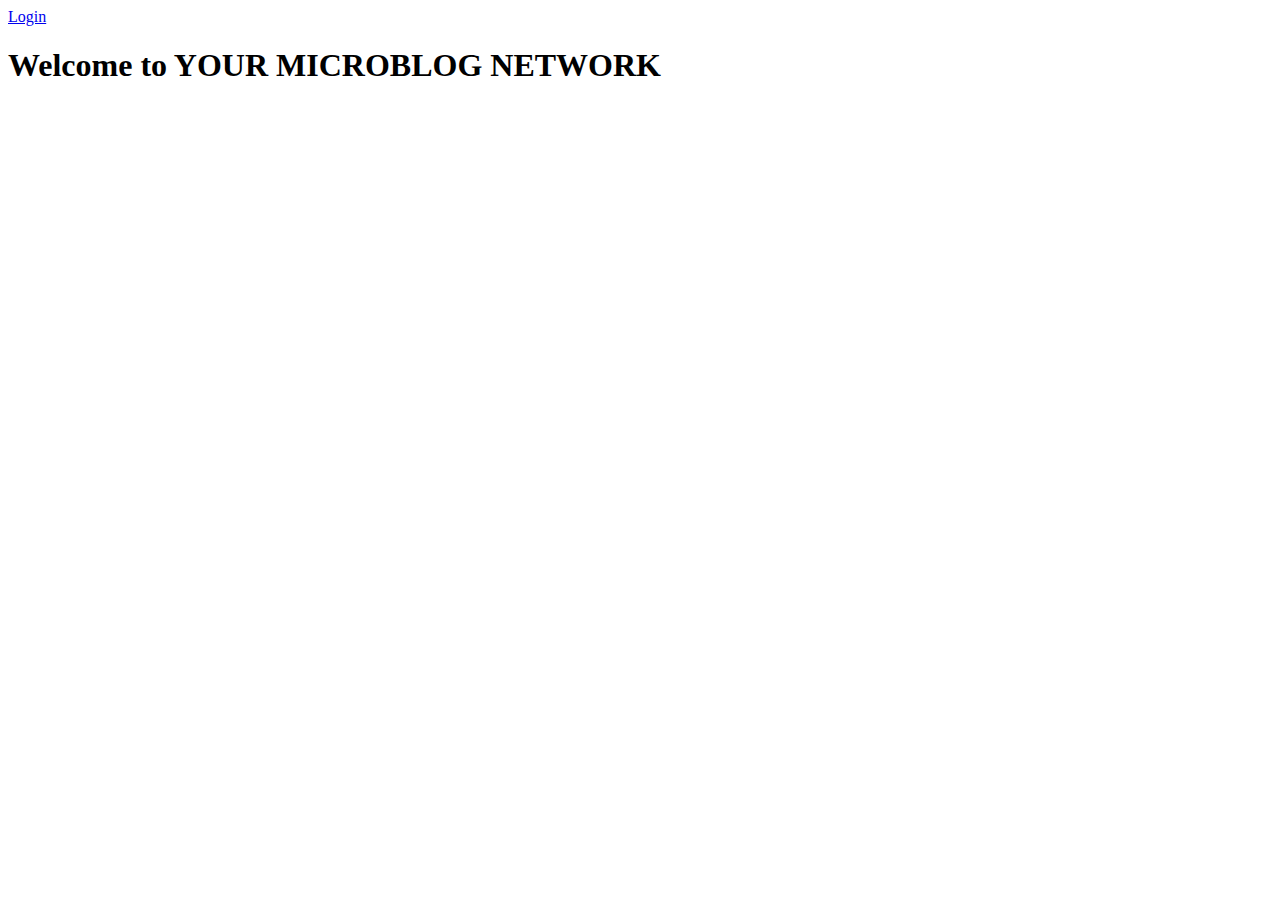
==== index.html @ 041b340e "Initial Commit" ====
<!DOCTYPE html>
<html lang="en">
  <head>
    <meta charset="UTF-8" />
    <meta http-equiv="X-UA-Compatible" content="IE=edge" />
    <meta name="viewport" content="width=device-width, initial-scale=1.0" />

    <!-- Global CSS (CSS rules you want applied to all pages) -->
    <link rel="stylesheet" href="global.css" />

    <!-- Page-specific CSS -->
    <link rel="stylesheet" href="index.css" />

    <title>Login to the Microblog Network!</title>
  </head>
  <body>
    <header>
      <nav>
        <span id="greetingSpan">Welcome </span>
        <a id="loginLink" href="account/login.html">Login</a>
      </nav>
    </header>

    <main>
      <h1>Welcome to YOUR MICROBLOG NETWORK</h1>
    </main>

    <footer></footer>

    <script src="account/auth.js"></script>
    <script>
      const loginLink = document.querySelector("#loginLink");
      const greetingSpan = document.querySelector("#greetingSpan");
      if (isLoggedIn() == true) {
        loginLink.style.display = "none";
      } else {
        greetingSpan.style.display = "none";
      }
    </script>
    <!-- Page-specific code -->

    <script src="index.js"></script>
  </body>
</html>
---- global.css ----
/* Global CSS for all pages */

* {
    /* Sizing helper: See Workbook 1b, page 2-33. */
    box-sizing: border-box;

    /* 
       Vizualization helper: While styling or debugging your HTML & CSS, 
       uncomment the rule below to see all the boxes on your page more
       clearly! (Remove this outline before submitting: users won't 
       want to see it!)
    */
    /* outline: 1px dotted red; */
}

:root {
    font-size: 1rem;
}
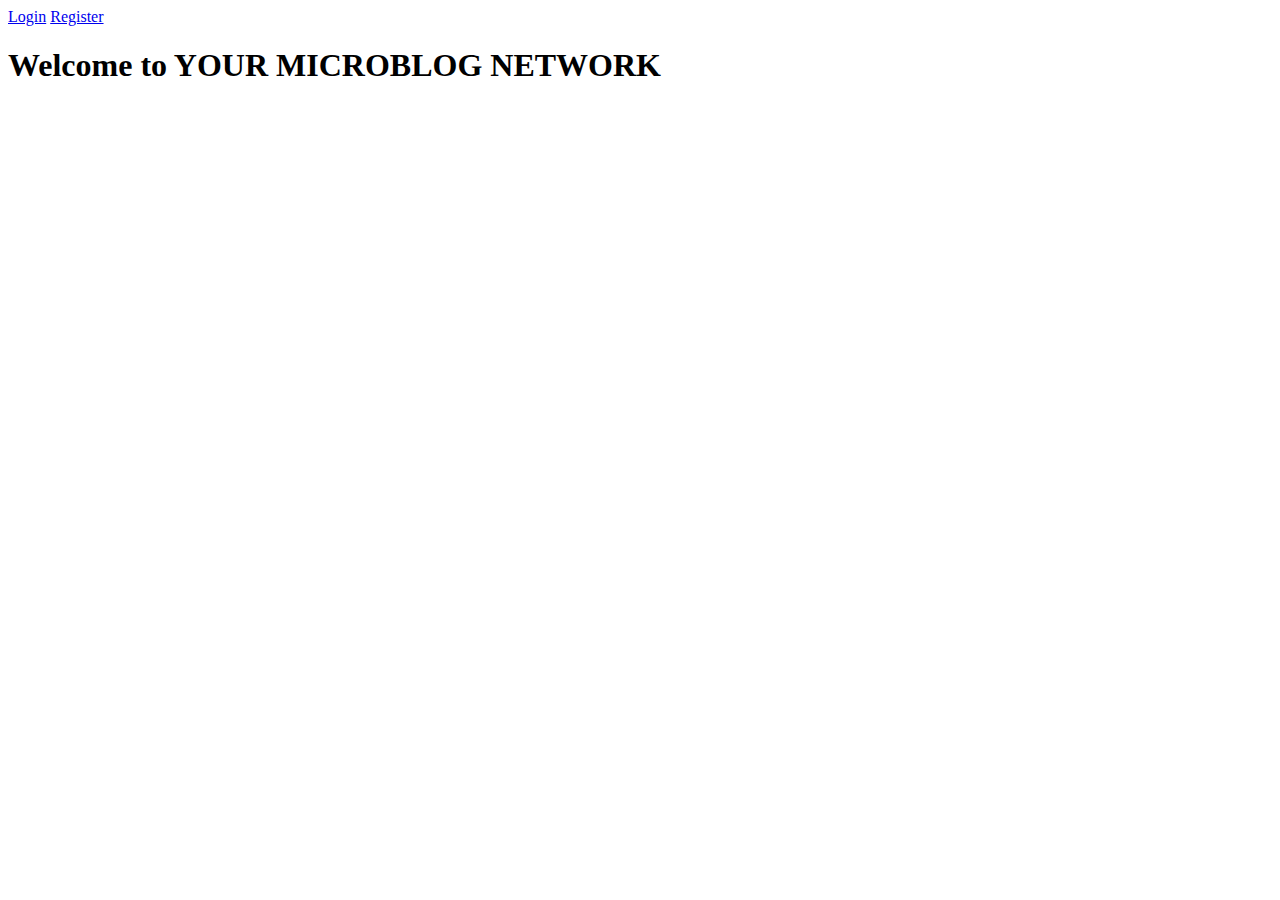
==== commit 64eed4f5: "set up links to registration page amd js" ====
--- a/index.html
+++ b/index.html
@@ -18,6 +18,7 @@
       <nav>
         <span id="greetingSpan">Welcome </span>
         <a id="loginLink" href="account/login.html">Login</a>
+        <a href="account/register.html">Register</a>
       </nav>
     </header>
 
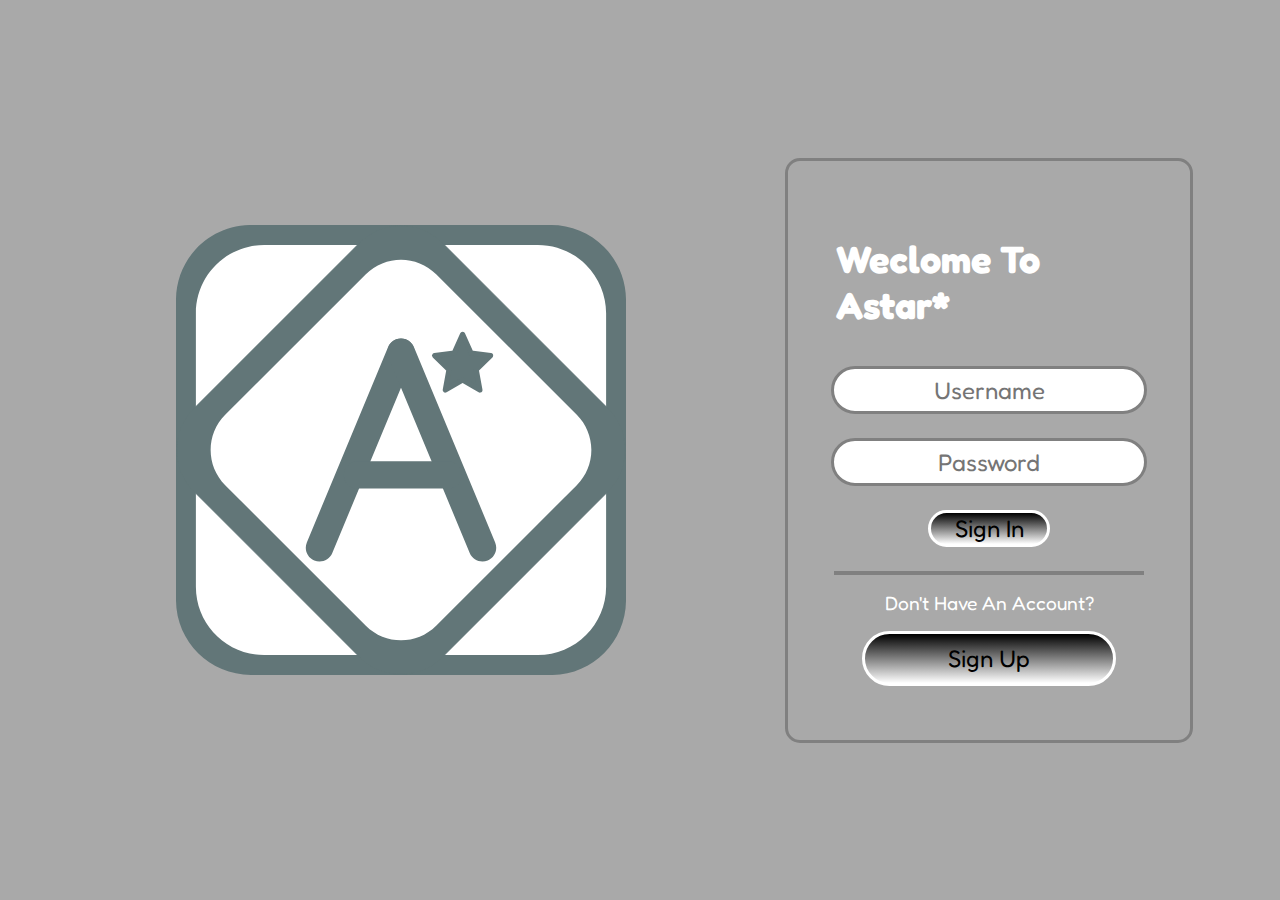
==== commit 89e611ab: "Merge pull request #54 from OMEGAVIRUSov/my-final-commit" ====
--- a/index.html
+++ b/index.html
@@ -11,14 +11,17 @@
     <!-- Page-specific CSS -->
     <link rel="stylesheet" href="index.css" />
 
+    <script src="../account/auth.js"></script>
+
     <title>Login to the Microblog Network!</title>
   </head>
   <body>
     <header>
       <nav>
         <span id="greetingSpan">Welcome </span>
-        <a id="loginLink" href="account/login.html">Login</a>
+        <a id="loginLink" href="account/sign-in.html">Login</a>
         <a href="account/register.html">Register</a>
+        <button id="log-out-button">Logout</button>
       </nav>
     </header>
 
@@ -32,11 +35,18 @@
     <script>
       const loginLink = document.querySelector("#loginLink");
       const greetingSpan = document.querySelector("#greetingSpan");
+      const logOutButton = document.querySelector("#log-out-button");
+
       if (isLoggedIn() == true) {
         loginLink.style.display = "none";
+        logOutButton.style.display = "block";
       } else {
         greetingSpan.style.display = "none";
+        logOutButton.style.display = "none";
       }
+
+      //event listeners
+      logOutButton.addEventListener("click", logout);
     </script>
     <!-- Page-specific code -->
 
--- a/global.css
+++ b/global.css
@@ -16,3 +16,328 @@
 :root {
     font-size: 1rem;
 }
+
+
+
+
+
+
+
+/*global stuff*/
+
+  
+  .main::-webkit-scrollbar {
+    width: 0px;
+    background-color: transparent;
+  }
+  
+  .post {
+    width: 60%;
+    border-radius: 25px;
+    
+    margin: 0.5rem;
+    background-color: white;
+    padding: 0.5rem;
+    display: flex;
+    align-items: center;
+  }
+  
+  .user-posts-container {
+    width: 100%;
+    height: 90vh;
+    display: flex;
+    flex-direction: column;
+    padding-bottom: 5rem;
+    align-items: center;
+    margin: 0px;
+    border-left: 1px solid white;
+    overflow-y: scroll;
+    overflow-x: hidden;
+  }
+
+  .user-posts-container::-webkit-scrollbar {
+    width: 0px;
+    background-color: transparent;
+  }
+  
+  .likes-button {
+  width: 1.8rem;
+  height: 1.8rem;
+  padding: 0px;
+  border: none;
+  background-color: transparent;
+  border-radius: 4px;
+  margin: 0.4rem;
+  }
+  
+  .likes-button:hover {
+  opacity: 0.5;
+  }
+  
+  .post-profile-icon {
+  height: 4rem;
+  margin-left: 1.5rem;
+  }
+  
+  
+  .info-div {
+  width: 100%;
+  margin: 2rem;
+  white-space: nowrap;
+  overflow: hidden;
+  text-overflow: ellipsis;
+  }
+  
+  
+  .likes-container {
+    width: auto;
+    height: auto;
+    margin-top: auto;
+    display: flex;
+    flex-wrap: wrap;
+    border-radius: 20px;
+    }
+  
+  .likes-inner-container {
+    width: 50%;
+    display: flex;
+    align-items: center;
+    justify-content: center;
+    
+    }
+  
+    .likes-inner-container-header {
+      width: 100%;
+      height: 75%;
+      display: flex;
+    }
+    
+    .likes-inner-container-footer {
+      width: 100%;
+      height: 25%;
+      display: flex;
+      align-items: center;
+      justify-content: center;
+      flex-direction: column;
+    }
+  
+  .likes-amount {
+  width: 100%;
+  height: 100%;
+  display: flex;
+  justify-content: center;
+  align-items: center;
+  padding: 0px;
+  margin: 0px;
+  }
+  
+  .likes-select {
+    width: 80%;
+    margin: 0.5rem;
+    border-radius: 5px;
+    font-size: medium;
+    }
+  
+  
+  .nav-bar {
+  width: 100%;
+  height: 6rem;
+  padding-left: 1rem;
+  padding-right: 1rem;
+  background-color: #85989a;
+  display: flex;
+  justify-content: flex-end;
+  align-items: center;
+  }
+  
+  .nav-icon {
+  display: flex;
+  width: 3.5%;
+  margin: 1rem;
+  justify-content: center;
+  align-items: center;
+  }
+  
+  .nav-icon:hover {
+  opacity: 0.5;
+  }
+  
+  .post-text {
+    text-wrap: wrap;
+  }
+  
+  .post-image {
+    max-height: 25rem;
+  }
+
+  .delete-button {
+    width: 1.8rem;
+    height: auto;
+    padding: 0px;
+    border: none;
+    background-color: transparent;
+    }
+    
+    .delete-button:hover {
+    opacity: 0.5;
+    }
+
+    .scroll-images-button {
+      height: auto;
+      max-height: 25rem;
+      width: 2rem;
+      display: flex;
+      align-items: center;
+      justify-content: center;
+      border-radius: 0px;
+      border: none;
+      padding: 0px;
+      margin: 0px;
+      box-sizing: border-box;
+      background-color: rgb(214, 214, 214);
+      font-size: x-large;
+      color: gray;
+    }
+
+    .scroll-images-button:hover {
+      opacity: 0.5;
+    }
+
+    .multi-media-div {
+      display: flex;
+    }
+
+    .central-column {
+      width: 60%;
+      height: auto;
+      display: flex;
+      justify-content: center;
+      background-color: #e4e9e9;
+    }
+
+    .side-column {
+      width: 20%;
+      height: auto;
+      display: flex;
+      flex-direction: column;
+      align-items: center;
+    }
+    
+    .side-box {
+      width: 90%;
+      height: 30rem;
+      border-radius: 25px;
+      border: 2px solid#85989a;
+      margin-top: 2%;
+      overflow-y: scroll;
+      padding-bottom: 2rem;
+    }
+
+    .side-box::-webkit-scrollbar {
+      width: 0px;
+      background-color: transparent;
+    }
+
+
+
+
+
+
+
+
+    .create-post-modal {
+      background-color: rgba(0, 0, 0, 0.5);
+      width: 100%;
+      height: 100vh;
+      margin: 0px;
+      padding: 0px;
+      position: absolute;
+      display: none;
+      justify-content: center;
+      align-items: center;
+    }
+
+    .create-post-container {
+      width: 40%;
+      height: 50%;
+      background-color: white;
+      border-radius: 40px;
+      border: 2px solid gray;
+      display: flex;
+      align-items: center;
+      flex-direction: column;
+    }
+
+    .create-title {
+      width: 100%;
+      height: auto;
+      text-align: center;
+    }
+
+    .create-textarea {
+      margin: 2rem;
+      width: 80%;
+      height: 50%;
+    }
+
+    .button-container {
+      width: 100%;
+      height: auto;
+    }
+
+
+    #edit-form {
+      display: flex;
+      flex-direction: column;
+      width: 20%;
+    }
+
+
+    .generic-button {
+      width: 80%;
+      height: 3rem;
+      border-radius: 200px;
+      color: white;
+      border: none;
+      background: linear-gradient(#a8b7b8, #ccd4d5);
+      font-weight: bold;
+      font-size: large;
+      margin: 1rem;
+    }
+
+    .generic-button:hover {
+      background: linear-gradient(#ccd4d5, #85989a);
+    }
+
+    .small-generic-button {
+      width: 45%;
+      height: 2rem;
+      border-radius: 200px;
+      color: white;
+      border: none;
+      background: linear-gradient(#a8b7b8, #ccd4d5);
+      font-weight: bold;
+      font-size: medium;
+      margin: 0.25rem;
+    }
+
+    .small-generic-button:hover {
+      background: linear-gradient(#ccd4d5, #85989a);
+    }
+
+    .side-radio-button {
+      width: 50%;
+      height: 2rem;
+      margin: 0.25rem;
+      border-radius: 200px;
+      border: none;
+      background: linear-gradient(#a8b7b8, #ccd4d5);
+      color: white;
+      display: flex;
+      align-items: center;
+    }
+
+    .side-radio-button-label {
+      font-size: larger;
+      font-weight: 600;
+    }